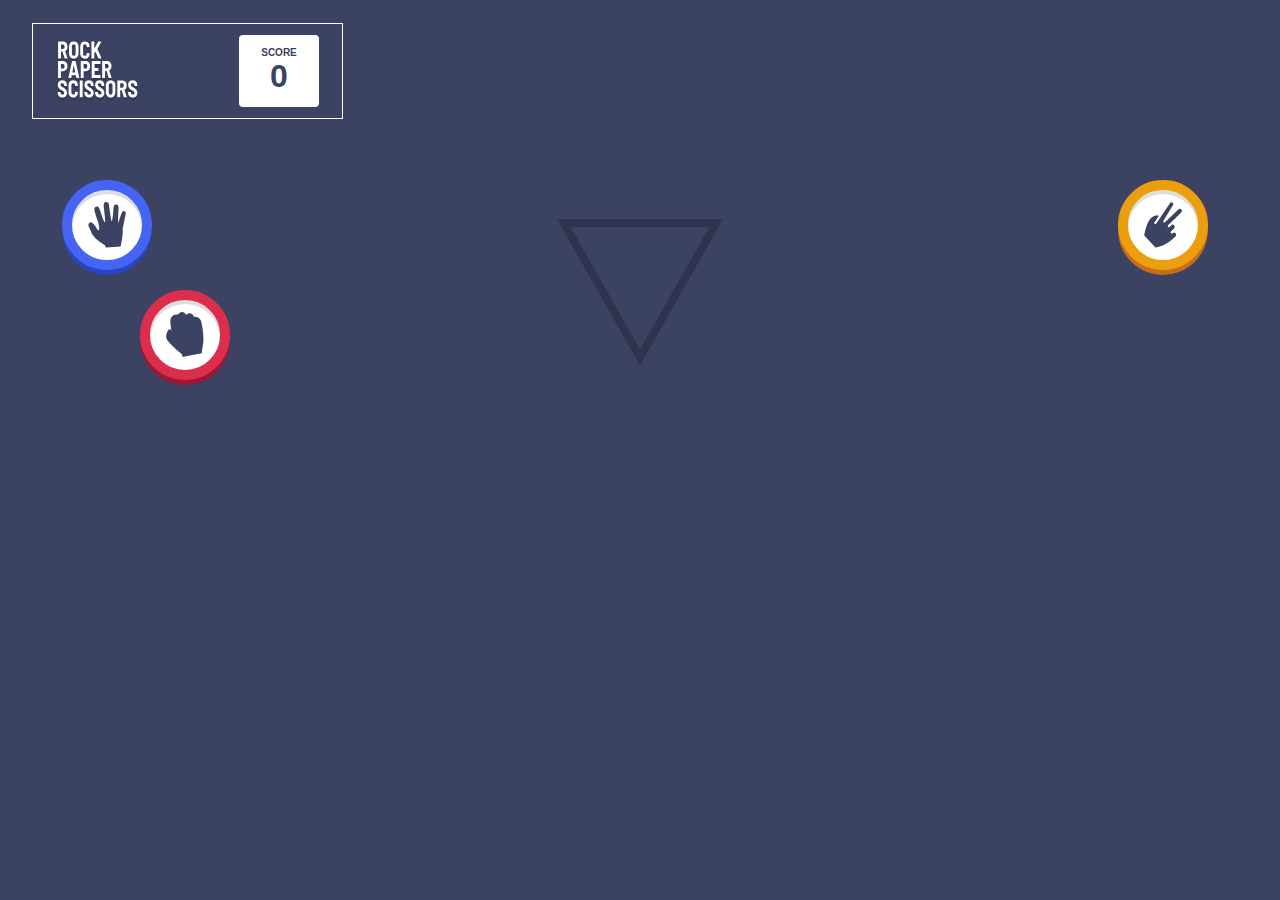
==== hmtl/play.html @ 36f6171a "Piedra-Papel-Tijera" ====
<!DOCTYPE html>
<html lang="es">
  <head>
    <meta charset="UTF-8" />
    <meta name="viewport" content="width=device-width, initial-scale=1.0" />
    <link rel="stylesheet" href="../css/styles.css" />
    <title>Document</title>
  </head>
  <body>
    <div class="header-mobile">
      <img class="imageTitleSimple" src="../assets/images/logo.svg" alt="" />
      <div class="counterBox">
        <p class="score">SCORE</p>
        <p class="counter">0</p>
      </div>
    </div>
    <div class="playIconos">
      <img class="triangle" src="../assets/images/bg-triangle.svg" alt="" />
      <div class="paper">
        <img class="sizeIcono" src="../assets/images/icon-paper.svg" alt="" />
      </div>
      <div class="scissors">
        <img
          class="sizeIcono"
          src="../assets/images/icon-scissors.svg"
          alt=""
        />
      </div>
      <div class="rock">
        <img class="sizeIcono" src="../assets/images/icon-rock.svg" alt="" />
      </div>
    </div>
    <script src="../js/scripts.js"></script>
  </body>
</html>
---- css/styles.css ----
* {
  box-sizing: border-box;
}
html {
  scroll-behavior: smooth;
}
img {
  display: block;
  max-width: 100%;
}
a {
  text-decoration: none;
  color: inherit;
}
ul {
  list-style: none;
  padding-left: 0;
  margin-top: 0;
  margin-bottom: 0;
}
body {
  margin: 0;
  font-family: sans-serif;
  background-color: #3B4262;
  color: white;  
}

.containerSimple{
  display: flex;
  justify-content: center;
 margin-bottom: 50px;
 margin-top: 50px;
}

.image-rules-simple{
  width: 200px;
  margin-bottom: 10px;
}
.containerAdvanced{
  display: flex;
  justify-content: center;
}
.image-rules-advanced{
  width: 200px;
  margin-bottom: 10px;
}
.category{
  margin: 0;
}
.counterBox{
  display: flex;
  justify-content: center;
  align-items: center;
  flex-direction: column;
  width: 80px;
  height: 72px;
  background-color:#FFFFFF ;
  border-radius: 4px;
}
.counter{
  color:#3B4262 ;
  font-weight: bold;
  font-size: 32px;
  margin: 0;
}
.score{
  color:#3B4262 ;
  font-weight: bold;
  font-size: 10px;
  margin: 0;
  
}
.imageTitleSimple{
  width: 83px;
  height: 60px;
}
.header-mobile{
  display: flex;
justify-content: space-between;
align-items: center;
padding: 23px;
margin-top: 23px;
margin-left: 32px;
margin-bottom: 100px;
  width: 311px;
  height: 96px;
  border: solid white 0.5px;  
}
.playIconos{
  display: flex;
  justify-content: center;
  
}
.sizeIcono{
  width: 38px;
  height: 46px;
}
.triangle{
  position: relative;
  width: 166px;
  
}
.paper{
  position: absolute;
  display: flex;
  justify-content: center;
  align-items: center;
  width: 90px;
  height: 90px;
  border-radius: 80px;
  background-color: white; 
top: 180px;
left: 62px;
border: solid #4664F4 10px;
box-shadow: #2A45C2 0 5px , inset #97979750 0 4px;
}
.scissors{
  position: absolute;
  display: flex;
  justify-content: center;
  align-items: center;
  width: 90px;
  height: 90px;
  border-radius: 80px;
  background-color: white; 
top: 180px;
right: 72px;
border: solid #EB9F0E 10px;
box-shadow: #C76C1B 0 5px , inset #97979750 0 4px; 
}
.rock{
  position: absolute;
  display: flex;
  justify-content: center;
  align-items: center;
  width: 90px;
  height: 90px;
  border-radius: 80px;
  background-color: white; 
top: 290px;
left: 140px;
border: solid #DB2E4D 10px;
box-shadow: #9D1634 0 5px , inset #97979750 0 4px; 
}
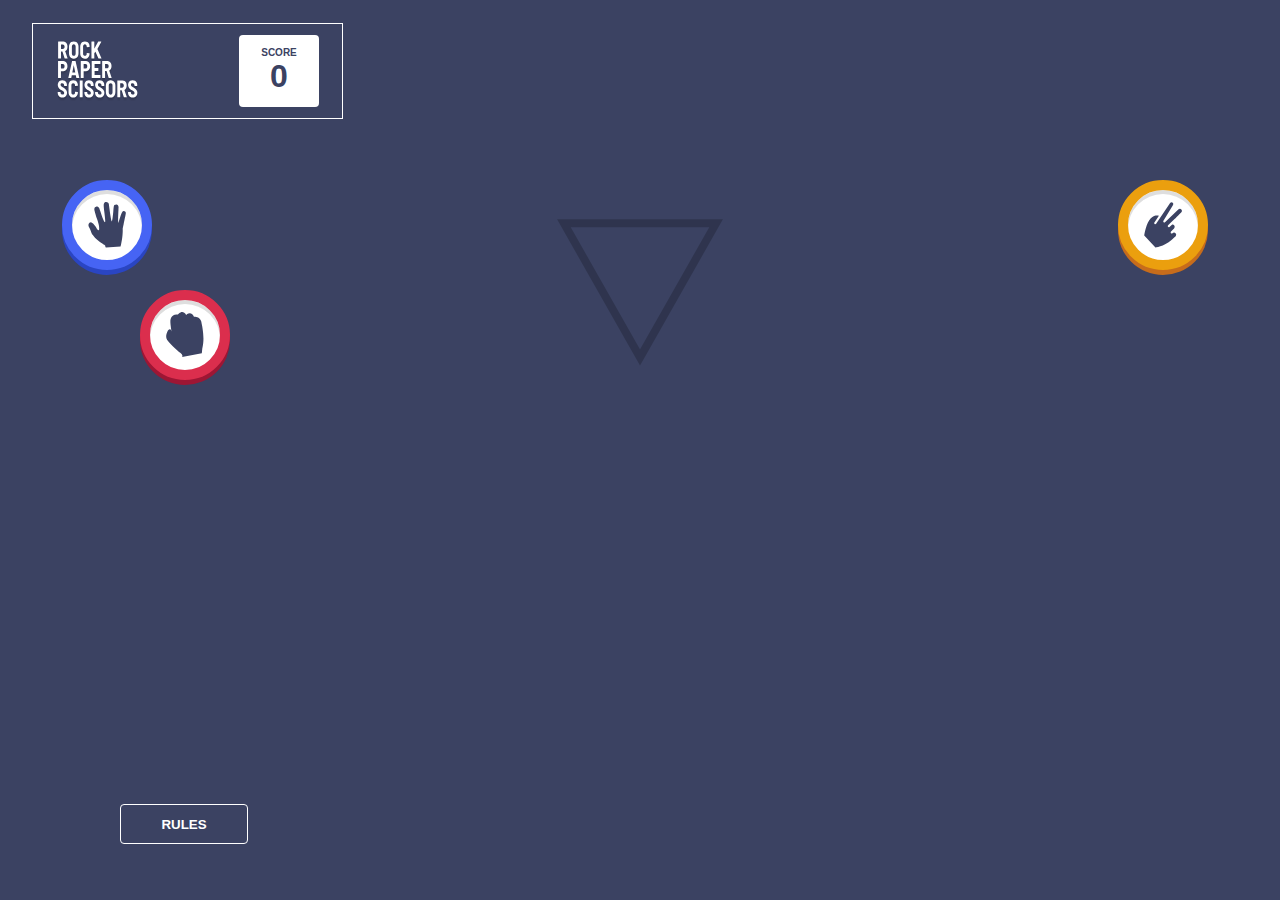
==== commit 8f8559b3: "Piedra Papel Tijera" ====
--- a/hmtl/play.html
+++ b/hmtl/play.html
@@ -7,28 +7,34 @@
     <title>Document</title>
   </head>
   <body>
-    <div class="header-mobile">
-      <img class="imageTitleSimple" src="../assets/images/logo.svg" alt="" />
-      <div class="counterBox">
-        <p class="score">SCORE</p>
-        <p class="counter">0</p>
+    <main>
+      <div class="header-mobile">
+        <img class="imageTitleSimple" src="../assets/images/logo.svg" alt="" />
+        <div class="counterBox">
+          <p class="score">SCORE</p>
+          <p class="counter">0</p>
+        </div>
       </div>
-    </div>
-    <div class="playIconos">
-      <img class="triangle" src="../assets/images/bg-triangle.svg" alt="" />
-      <div class="paper">
-        <img class="sizeIcono" src="../assets/images/icon-paper.svg" alt="" />
+      <div class="playIconos">
+        <img class="triangle" src="../assets/images/bg-triangle.svg" alt="" />
+        <div class="paper">
+          <img class="sizeIcono" src="../assets/images/icon-paper.svg" alt="" />
+        </div>
+        <div class="scissors">
+          <img
+            class="sizeIcono"
+            src="../assets/images/icon-scissors.svg"
+            alt=""
+          />
+        </div>
+        <div class="rock">
+          <img class="sizeIcono" src="../assets/images/icon-rock.svg" alt="" />
+        </div>
       </div>
-      <div class="scissors">
-        <img
-          class="sizeIcono"
-          src="../assets/images/icon-scissors.svg"
-          alt=""
-        />
-      </div>
-      <div class="rock">
-        <img class="sizeIcono" src="../assets/images/icon-rock.svg" alt="" />
-      </div>
+      <button id="rules" class="buttonRules">RULES</button>
+    </main>
+    <div id="modal" class="modalRules">
+      <img src="../assets/images/image-rules.svg" alt="" />
     </div>
     <script src="../js/scripts.js"></script>
   </body>
--- a/css/styles.css
+++ b/css/styles.css
@@ -113,6 +113,7 @@
 left: 62px;
 border: solid #4664F4 10px;
 box-shadow: #2A45C2 0 5px , inset #97979750 0 4px;
+cursor: pointer;
 }
 .scissors{
   position: absolute;
@@ -127,6 +128,7 @@
 right: 72px;
 border: solid #EB9F0E 10px;
 box-shadow: #C76C1B 0 5px , inset #97979750 0 4px; 
+cursor: pointer;
 }
 .rock{
   position: absolute;
@@ -141,4 +143,34 @@
 left: 140px;
 border: solid #DB2E4D 10px;
 box-shadow: #9D1634 0 5px , inset #97979750 0 4px; 
+cursor: pointer;
+}
+.modalRules{
+  position: fixed;
+  top: 0;
+  left: 0;
+  width: 100vw;
+  height: 100vh;
+  background-color: #00000090;
+  scale: 0;
+  transition: scale 0.3s;
+}
+.modalRules-show{
+  scale: 1;
+  display: flex;
+  justify-content: center;
+  align-items: center;
+
+}
+.buttonRules{
+  position: absolute;
+  bottom: 56px;
+  left: 120px;
+  background-color: transparent;
+  border: solid white 1px;
+  border-radius: 4px;
+  color: white;
+  font-weight: bold;
+  width: 128px;
+  height: 40px;
 }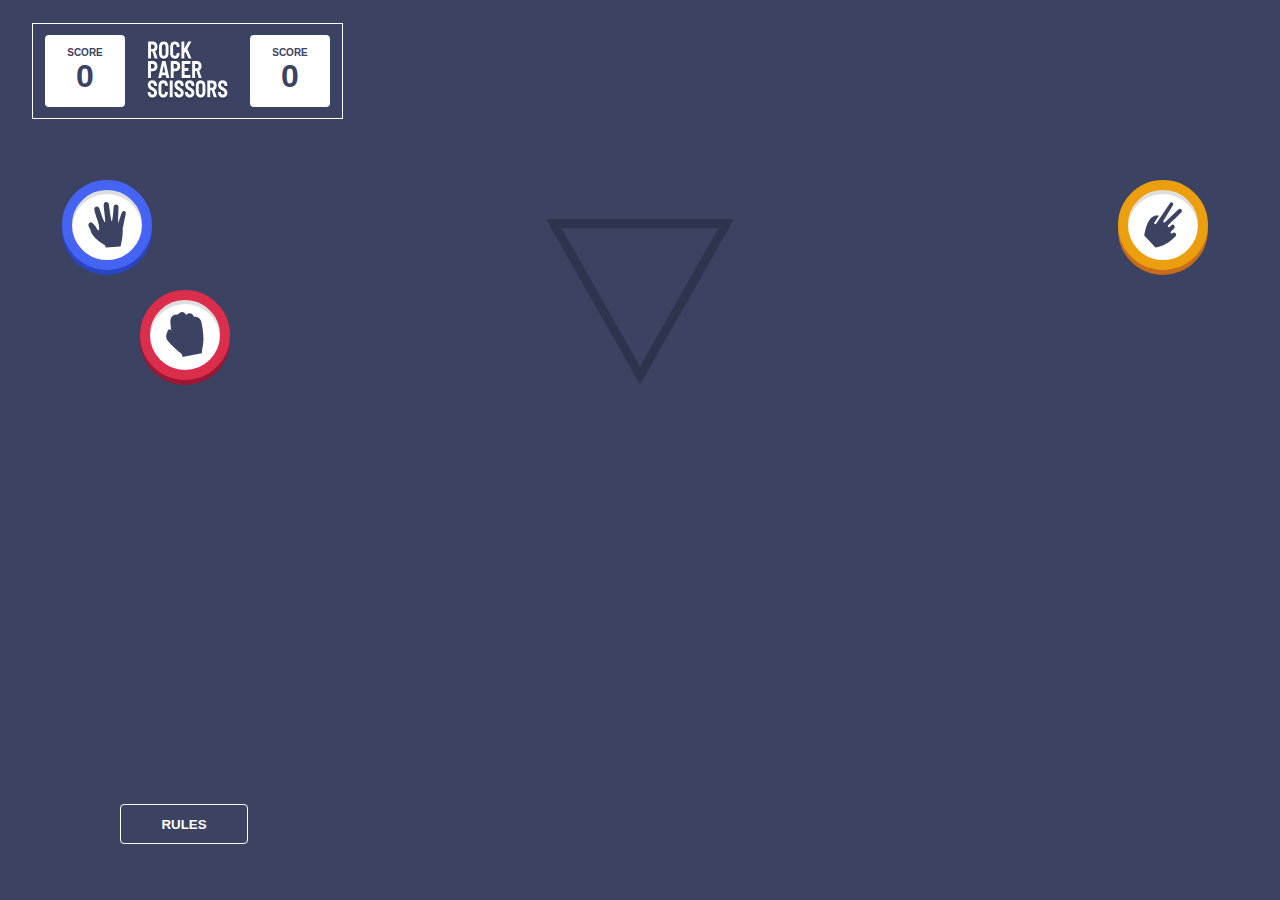
==== commit fbfea128: "Piedra-Papel-Tijera" ====
--- a/hmtl/play.html
+++ b/hmtl/play.html
@@ -9,25 +9,28 @@
   <body>
     <main>
       <div class="header-mobile">
+        <div class="counterBox">
+          <p class="score">SCORE</p>
+          <p id="resultPc" class="counter">0</p>
+        </div>
         <img class="imageTitleSimple" src="../assets/images/logo.svg" alt="" />
         <div class="counterBox">
           <p class="score">SCORE</p>
-          <p class="counter">0</p>
+          <p id="resultUser" class="counter">0</p>
         </div>
       </div>
-      <div class="playIconos">
-        <img class="triangle" src="../assets/images/bg-triangle.svg" alt="" />
-        <div class="paper">
+      <div id="icons" class="playIconos">
+        <div data-icon="paper" class="paper">
           <img class="sizeIcono" src="../assets/images/icon-paper.svg" alt="" />
         </div>
-        <div class="scissors">
+        <div data-icon="scissors" class="scissors">
           <img
             class="sizeIcono"
             src="../assets/images/icon-scissors.svg"
             alt=""
           />
         </div>
-        <div class="rock">
+        <div data-icon="rock" class="rock">
           <img class="sizeIcono" src="../assets/images/icon-rock.svg" alt="" />
         </div>
       </div>
--- a/css/styles.css
+++ b/css/styles.css
@@ -21,86 +21,96 @@
 body {
   margin: 0;
   font-family: sans-serif;
-  background-color: #3B4262;
-  color: white;  
+  background-color: #3b4262;
+  color: white;
 }
 
-.containerSimple{
+.x {
+  margin-top: 10px;
+  margin-left: 325px;
+  width: 10px;
+}
+.containerSimple {
   display: flex;
   justify-content: center;
- margin-bottom: 50px;
- margin-top: 50px;
+  margin-bottom: 50px;
+  margin-top: 50px;
 }
 
-.image-rules-simple{
+.image-rules-simple {
   width: 200px;
   margin-bottom: 10px;
 }
-.containerAdvanced{
+.containerAdvanced {
   display: flex;
   justify-content: center;
 }
-.image-rules-advanced{
+.image-rules-advanced {
   width: 200px;
   margin-bottom: 10px;
 }
-.category{
+.category {
   margin: 0;
 }
-.counterBox{
+.counterBox {
   display: flex;
   justify-content: center;
   align-items: center;
   flex-direction: column;
   width: 80px;
   height: 72px;
-  background-color:#FFFFFF ;
+  background-color: #ffffff;
   border-radius: 4px;
 }
-.counter{
-  color:#3B4262 ;
+.counter {
+  color: #3b4262;
   font-weight: bold;
   font-size: 32px;
   margin: 0;
 }
-.score{
-  color:#3B4262 ;
+.score {
+  color: #3b4262;
   font-weight: bold;
   font-size: 10px;
   margin: 0;
-  
 }
-.imageTitleSimple{
+.imageTitleSimple {
   width: 83px;
   height: 60px;
 }
-.header-mobile{
+.header-mobile {
   display: flex;
-justify-content: space-between;
-align-items: center;
-padding: 23px;
-margin-top: 23px;
-margin-left: 32px;
-margin-bottom: 100px;
+  justify-content: space-between;
+  align-items: center;
+  padding: 12px;
+  margin-top: 23px;
+  margin-left: 32px;
+  margin-bottom: 100px;
   width: 311px;
   height: 96px;
-  border: solid white 0.5px;  
+  border: solid white 0.5px;
 }
-.playIconos{
+.playIconos {
+  width: 312px;
+  height: 282px;
+  margin-inline: auto;
   display: flex;
   justify-content: center;
-  
+  background-image: url(../assets/images/bg-triangle.svg);
+  background-repeat: no-repeat;
+  background-size: 188px 166px;
+  background-position: top center;
 }
-.sizeIcono{
+.sizeIcono {
   width: 38px;
   height: 46px;
+  pointer-events: none;
 }
-.triangle{
+.triangle {
   position: relative;
   width: 166px;
-  
 }
-.paper{
+.paper {
   position: absolute;
   display: flex;
   justify-content: center;
@@ -108,14 +118,14 @@
   width: 90px;
   height: 90px;
   border-radius: 80px;
-  background-color: white; 
-top: 180px;
-left: 62px;
-border: solid #4664F4 10px;
-box-shadow: #2A45C2 0 5px , inset #97979750 0 4px;
-cursor: pointer;
+  background-color: white;
+  top: 180px;
+  left: 62px;
+  border: solid #4664f4 10px;
+  box-shadow: #2a45c2 0 5px, inset #97979750 0 4px;
+  cursor: pointer;
 }
-.scissors{
+.scissors {
   position: absolute;
   display: flex;
   justify-content: center;
@@ -123,14 +133,14 @@
   width: 90px;
   height: 90px;
   border-radius: 80px;
-  background-color: white; 
-top: 180px;
-right: 72px;
-border: solid #EB9F0E 10px;
-box-shadow: #C76C1B 0 5px , inset #97979750 0 4px; 
-cursor: pointer;
+  background-color: white;
+  top: 180px;
+  right: 72px;
+  border: solid #eb9f0e 10px;
+  box-shadow: #c76c1b 0 5px, inset #97979750 0 4px;
+  cursor: pointer;
 }
-.rock{
+.rock {
   position: absolute;
   display: flex;
   justify-content: center;
@@ -138,14 +148,14 @@
   width: 90px;
   height: 90px;
   border-radius: 80px;
-  background-color: white; 
-top: 290px;
-left: 140px;
-border: solid #DB2E4D 10px;
-box-shadow: #9D1634 0 5px , inset #97979750 0 4px; 
-cursor: pointer;
+  background-color: white;
+  top: 290px;
+  left: 140px;
+  border: solid #db2e4d 10px;
+  box-shadow: #9d1634 0 5px, inset #97979750 0 4px;
+  cursor: pointer;
 }
-.modalRules{
+.modalRules {
   position: fixed;
   top: 0;
   left: 0;
@@ -155,14 +165,13 @@
   scale: 0;
   transition: scale 0.3s;
 }
-.modalRules-show{
+.modalRules-show {
   scale: 1;
   display: flex;
   justify-content: center;
   align-items: center;
-
 }
-.buttonRules{
+.buttonRules {
   position: absolute;
   bottom: 56px;
   left: 120px;
@@ -173,4 +182,4 @@
   font-weight: bold;
   width: 128px;
   height: 40px;
-}+}
